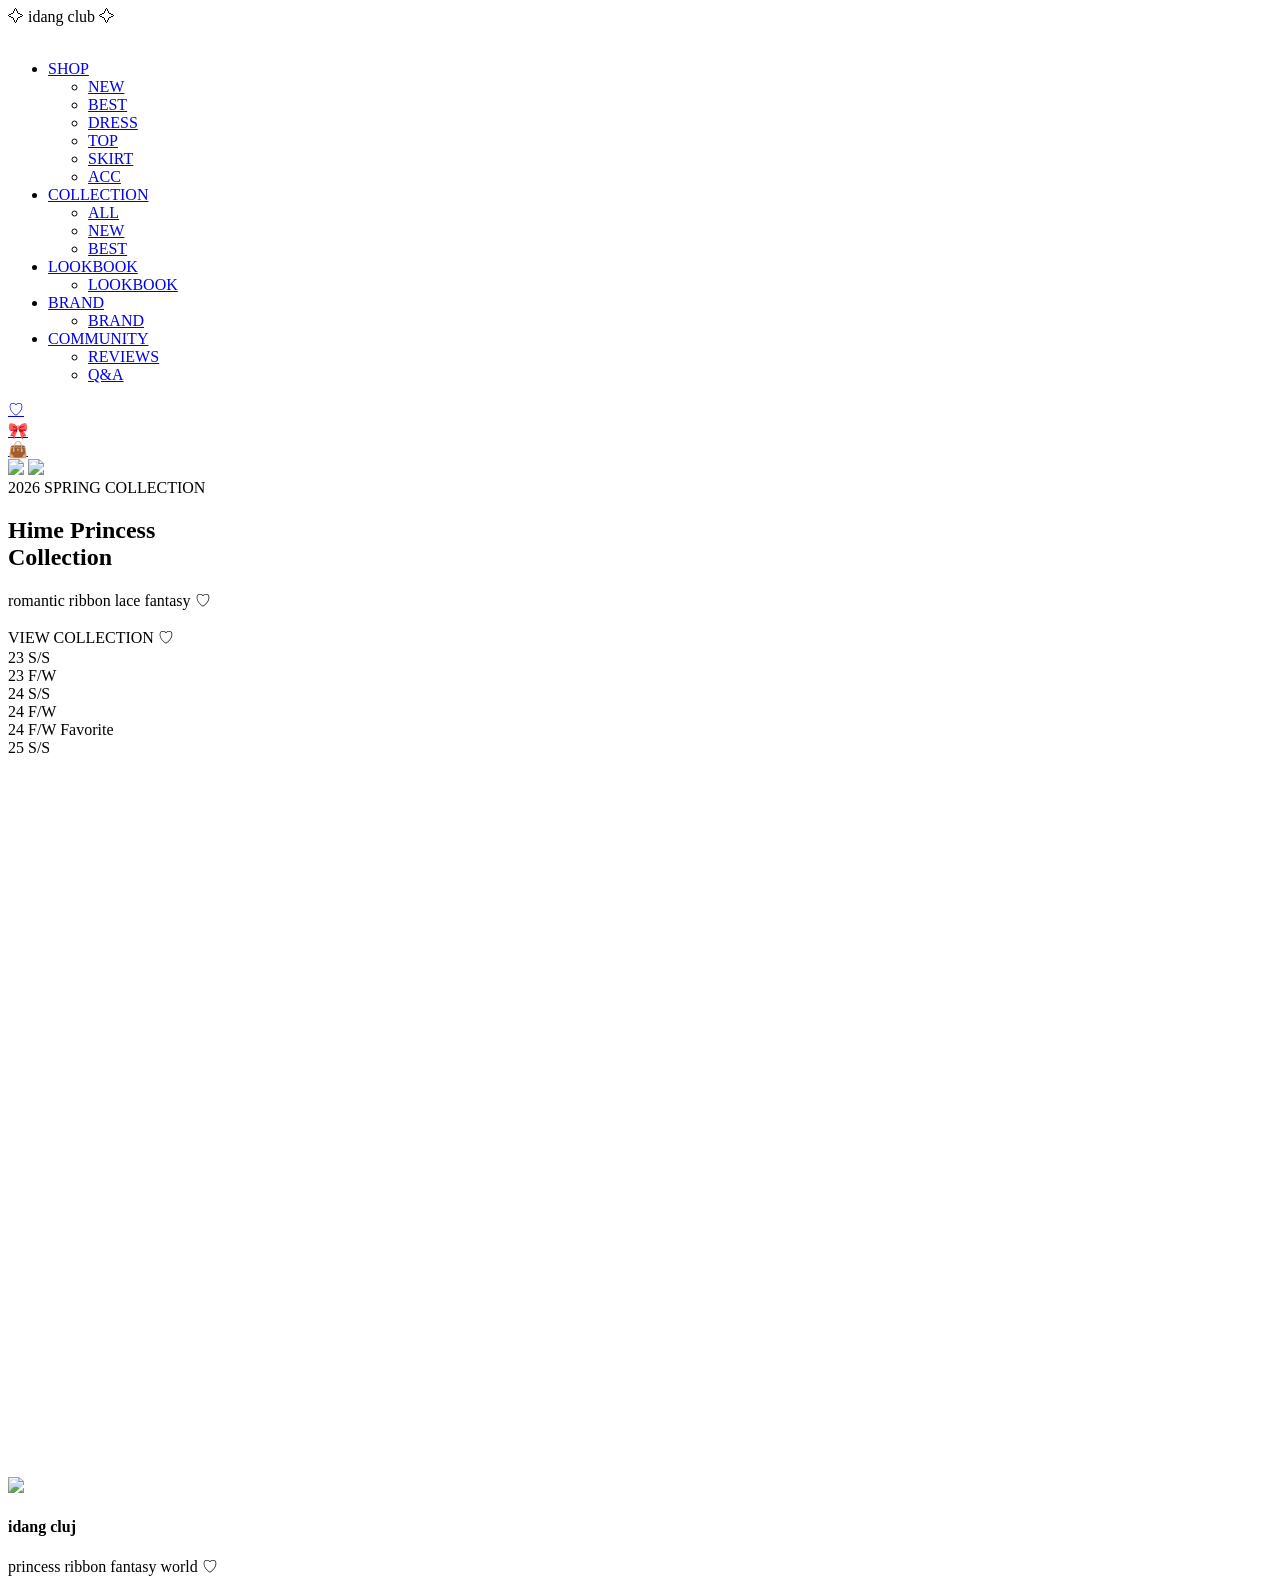
==== collection.html @ ace0e601 "Add files via upload" ====
<!DOCTYPE html>
<html lang="ko">
<head>

<meta charset="UTF-8">
<meta name="viewport" content="width=device-width, initial-scale=1.0">

<title>idang Collection</title>

<link rel="preconnect" href="https://fonts.googleapis.com">
<link rel="preconnect" href="https://fonts.gstatic.com" crossorigin>

<link href="https://fonts.googleapis.com/css2?family=Great+Vibes&family=Pretendard:wght@300;400;500;600;700&display=swap" rel="stylesheet">

<link rel="stylesheet" href="./css/collection.css">
<link rel="stylesheet" href="./css/reset.css">




</head>

<body>

<div id="wrap">

    <div class="top_banner">
        ✧ idang club ✧
    </div>

  
    <header>

        <div class="header_deco"></div>

        <div class="header_inner">

            <!-- logo -->

            <div class="logo">

               <a href="./index.html"><img src="./img/logo.png" alt=""></a>


            </div>

            <!-- nav -->

            <nav>

                <ul class="main_menu">

                    <li>
                        <a href="./sub.html">SHOP</a>
                        <ul class="sub_menu">
                            <li><a href="./sub.html">NEW</a></li>
                            <li><a href="./best.html">BEST</a></li>
                            <li><a href="./dress.html">DRESS</a></li>
                            <li><a href="./top.html">TOP</a></li>
                            <li><a href="./skirt.html">SKIRT</a></li>
                            <li><a href="./acc.html">ACC</a></li>
                        </ul>
                    </li>
                    <li>
                        <a href="./collection.html">COLLECTION</a>
                        <ul class="sub_menu">
                            <li><a href="./collection.html">ALL</a></li>
                            <li><a href="./collection.html">NEW</a></li>
                            <li><a href="./collection.html">BEST</a></li>
                        </ul>
                    </li>
                    <li>
                        <a href="./lookbook.html">LOOKBOOK</a>
                        <ul class="sub_menu">
                            <li><a href="./lookbook.html">LOOKBOOK</a></li>
                        </ul>
                    </li>
                    <li>
                        <a href="./brand.html">BRAND</a>
                        <ul class="sub_menu">
                            <li><a href="./brand.html">BRAND</a></li>
                        </ul>
                    </li>
                    <li>
                        <a href="./review.html">COMMUNITY</a>
                        <ul class="sub_menu">
                            <li><a href="./review.html">REVIEWS</a></li>
                            <li><a href="./qna.html">Q&A</a></li>
                        </ul>
                    </li>

                </ul>

            </nav>

            <!-- icon -->

            <div class="header_icon">

                <div><a href="./wishlist.html">♡</a></div>
                <div><a href="./cart.html">🎀</a></div>
                <div><a href="./mypage.html">👜</a></div>

            </div>

        </div>

    </header>


   
    <section class="visual">

        <img src="./img/ribbon.png" class="visual_ribbon left_ribbon">
        <img src="./img/ribbon.png" class="visual_ribbon right_ribbon">

        <div class="visual_inner">

            <span>
                2026 SPRING COLLECTION
            </span>

            <h2>
                Hime Princess<br>
                Collection
            </h2>

            <p>
                romantic ribbon lace fantasy ♡
            </p>

            <div class="visual_btn">
                VIEW COLLECTION ♡
            </div>

        </div>

    </section>

    <section class="back">




    <section class="tab_section">

        <div class="tab_wrap">

            <div class="tab active" data-key="SS23">
                23 S/S
            </div>

            <div class="tab" data-key="FW23">
                23 F/W
            </div>

            <div class="tab" data-key="SS24">
                24 S/S
            </div>

            <div class="tab" data-key="FW24">
                24 F/W
            </div>

            <div class="tab" data-key="FW24FAV">
                24 F/W Favorite
            </div>

            <div class="tab" data-key="SS25">
                25 S/S
            </div>

        </div>

    </section>

    <section class="collection">

        <div class="season active" data-season="SS23">

            <div class="eb-inset">
                <img src="./img/col1_1.png" alt="">
            </div>

            <div class="eb-full">
                <img src="./img/col1_2.png" alt="">
            </div>

            <div class="eb-gap lg"></div>

            <div class="eb-split r-30-70">

                <div class="eb-col h-md">
                    <img src="./img/col1_3.png" alt="">
                </div>

                <div class="eb-col h-xl offset-down">
                    <img src="./img/col1_4.png" alt="">
                </div>

            </div>

            <div class="eb-full eb-full-wide">
                <img src="./img/col1_5.png" alt="">
            </div>

            <div class="eb-gap md"></div>

            <div class="eb-split r-70-30">

                <div class="eb-col h-lg">
                    <img src="./img/col1_6.png" alt="">
                </div>

                <div class="eb-col h-md offset-down">
                    <img src="./img/col1_7.png" alt="">
                </div>

            </div>

        </div>

        <div class="season" data-season="FW23">

            <div class="eb-full eb-full-wide">
                <img src="./img/col2_1.png" alt="">
            </div>

            <div class="eb-gap sm"></div>

            <div class="eb-filmstrip">

                <div class="strip">

                    <img src="./img/col2_2.png" alt="">

                    <img src="./img/col2_3.png" alt="">

                    <img src="./img/col2_4.png" alt="">
                    <img src="./img/col2_5.png" alt="">

                </div>

                <div class="hero">
                    <img src="./img/col2_6.png" alt="">
                </div>

            </div>

            <div class="eb-full">
                <img src="./img/col2_7.png" alt="">
            </div>

            <div class="eb-split r-50-50">

                <div class="eb-col h-md">
                    <img src="./img/col2_8.png" alt="">
                </div>

                <div class="eb-col h-lg offset-down">
                    <img src="./img/col2_9.png" alt="">
                </div>

            </div>

        </div>

        <div class="season" data-season="SS24">

            <div class="eb-full">
                <img src="./img/col3_1.png" alt="">
            </div>

            <div class="eb-split r-40-60">

                <div class="eb-col eb-stack">

                    <img src="./img/col3_2.png" alt="">

                    <img src="./img/col3_3.png" alt="">

                </div>

                <div class="eb-col h-lg">
                    <img src="./img/col3_4.png" alt="">
                </div>

            </div>

            <div class="eb-gap lg"></div>

            <div class="eb-full eb-full-wide">
                <img src="./img/col3_5.png" alt="">
            </div>

            <div class="eb-split r-60-40">

                <div class="eb-col h-lg">
                    <img src="./img/col3_6.png" alt="">
                </div>

                <div class="eb-col eb-stack">

                    <img src="./img/col3_7.png" alt="">

                    <img src="./img/col3_8.png" alt="">

                </div>

            </div>

            <div class="eb-full">
                <img src="./img/col3_9.png" alt="">
            </div>

        </div>

        <div class="season" data-season="FW24">

            <div class="eb-full eb-full-wide">
                <img src="./img/col4_1.png" alt="">
            </div>

            <div class="eb-split r-33">

                <div class="eb-col h-md">
                    <img src="./img/col4_2.png" alt="">
                </div>

                <div class="eb-col h-md offset-down">
                    <img src="./img/c3.jpg" alt="">
                </div>

                <div class="eb-col h-md">
                    <img src="./img/c4.jpg" alt="">
                </div>

            </div>

            <div class="eb-gap md"></div>

            <div class="eb-split r-50-50">

                <div class="eb-col h-lg offset-down">
                    <img src="./img/c5.jpg" alt="">
                </div>

                <div class="eb-col h-lg">
                    <img src="./img/c6.jpg" alt="">
                </div>

            </div>

            <div class="eb-full">
                <img src="./img/c7.jpg" alt="">
            </div>

            <div class="eb-split r-70-30">

                <div class="eb-col h-md">
                    <img src="./img/c8.jpg" alt="">
                </div>

                <div class="eb-col h-md offset-down">
                    <img src="./img/c9.jpg" alt="">
                </div>

            </div>

        </div>

        <div class="season" data-season="FW24FAV">

            <div class="eb-inset narrow">
                <img src="./img/c1.jpg" alt="">
            </div>

            <div class="eb-gap xl"></div>

            <div class="eb-full eb-full-wide">
                <img src="./img/c2.jpg" alt="">
            </div>

            <div class="eb-gap xl"></div>

            <div class="eb-split r-50-50">

                <div class="eb-col h-lg">
                    <img src="./img/c3.jpg" alt="">
                </div>

                <div class="eb-col h-lg offset-down">
                    <img src="./img/c4.jpg" alt="">
                </div>

            </div>

            <div class="eb-gap lg"></div>

            <div class="eb-full">
                <img src="./img/c5.jpg" alt="">
            </div>

        </div>

        <div class="season" data-season="SS25">

            <div class="eb-split r-30-70">

                <div class="eb-col h-md">
                    <img src="./img/c1.jpg" alt="">
                </div>

                <div class="eb-col h-xl offset-down">
                    <img src="./img/c2.jpg" alt="">
                </div>

            </div>

            <div class="eb-full eb-full-wide">
                <img src="./img/c3.jpg" alt="">
            </div>

            <div class="eb-filmstrip">

                <div class="strip">

                    <img src="./img/c4.jpg" alt="">

                    <img src="./img/c5.jpg" alt="">

                    <img src="./img/c6.jpg" alt="">

                    <img src="./img/c7.jpg" alt="">

                </div>

                <div class="hero">
                    <img src="./img/c8.jpg" alt="">
                </div>

            </div>

            <div class="eb-gap md"></div>

            <div class="eb-inset">
                <img src="./img/c9.jpg" alt="">
            </div>

        </div>

    </section>

 

        </section>

    <footer>

        <img src="./img/1.png" class="footer_ribbon">

        <h4>
           idang cluj
        </h4>

        <p>
            princess ribbon fantasy world ♡
        </p>

    </footer>

</div>


<script src="./js/collection.js"></script>
</body>
</html>
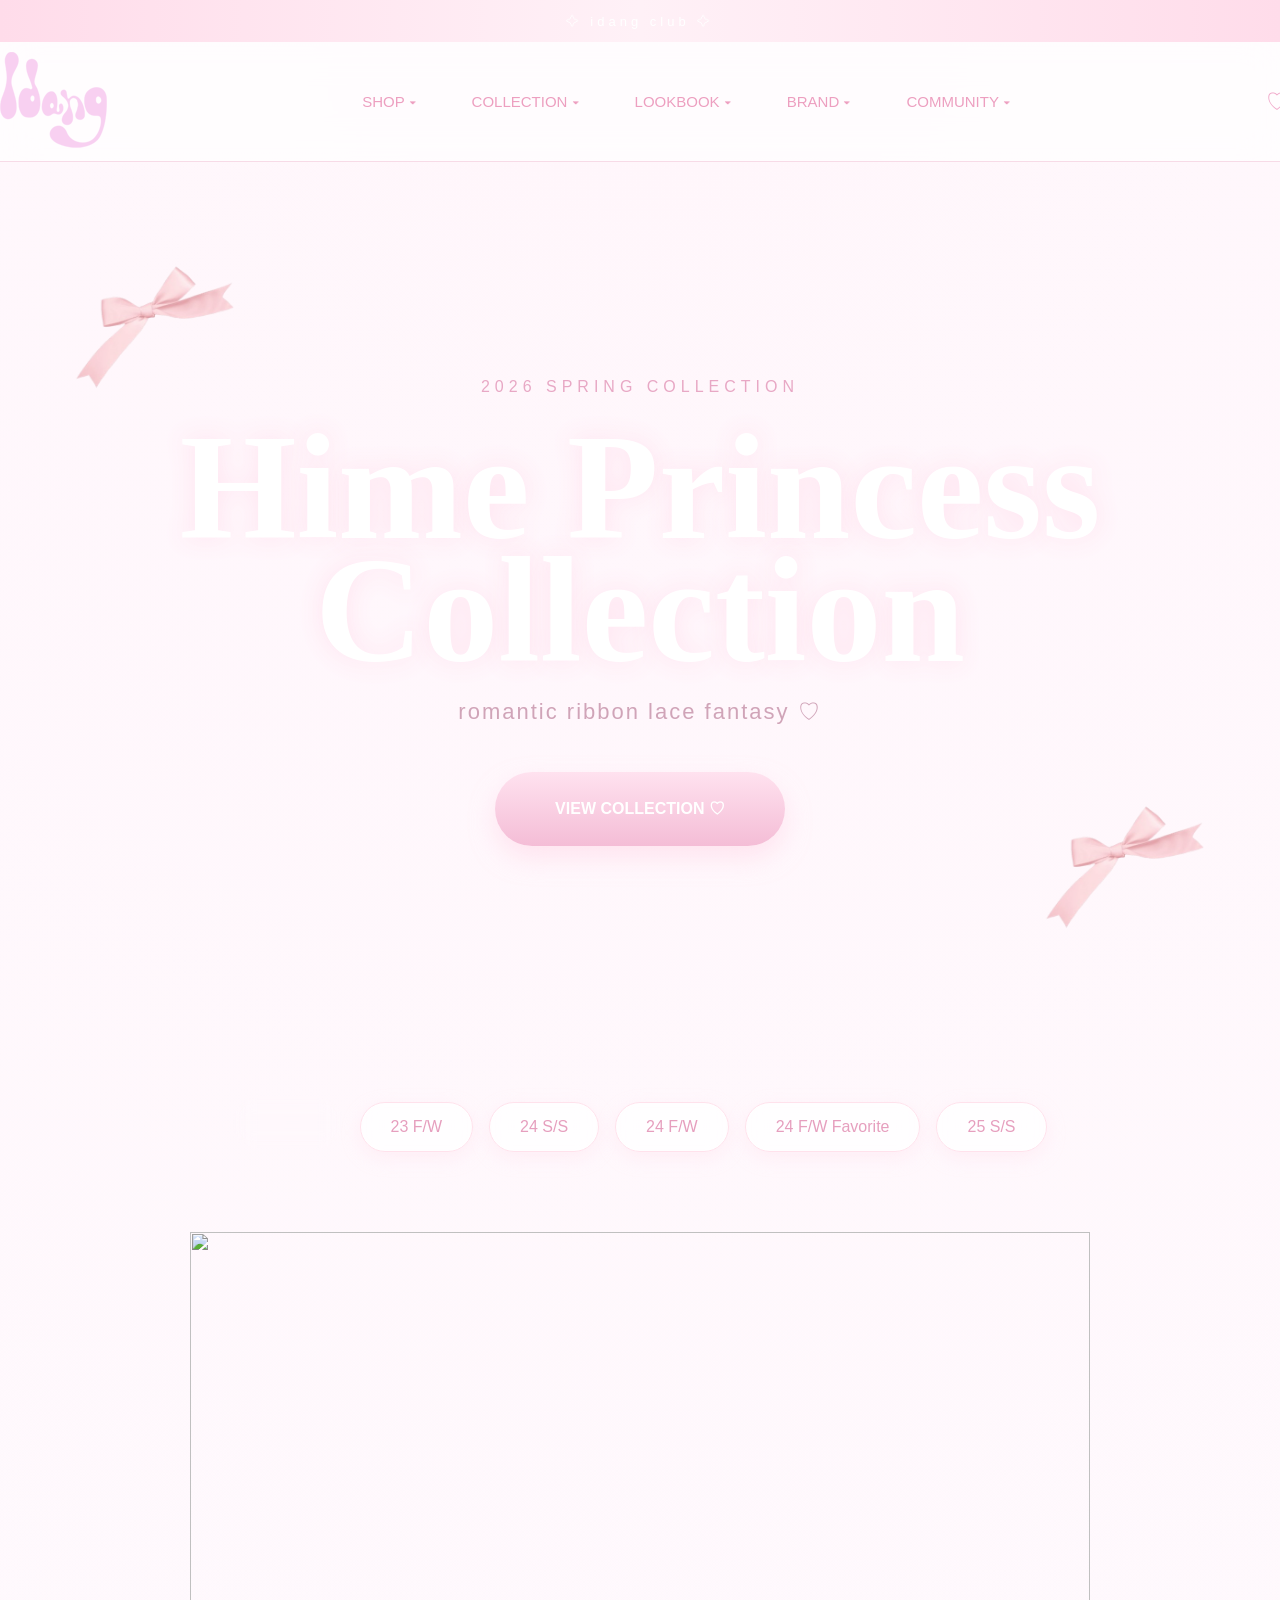
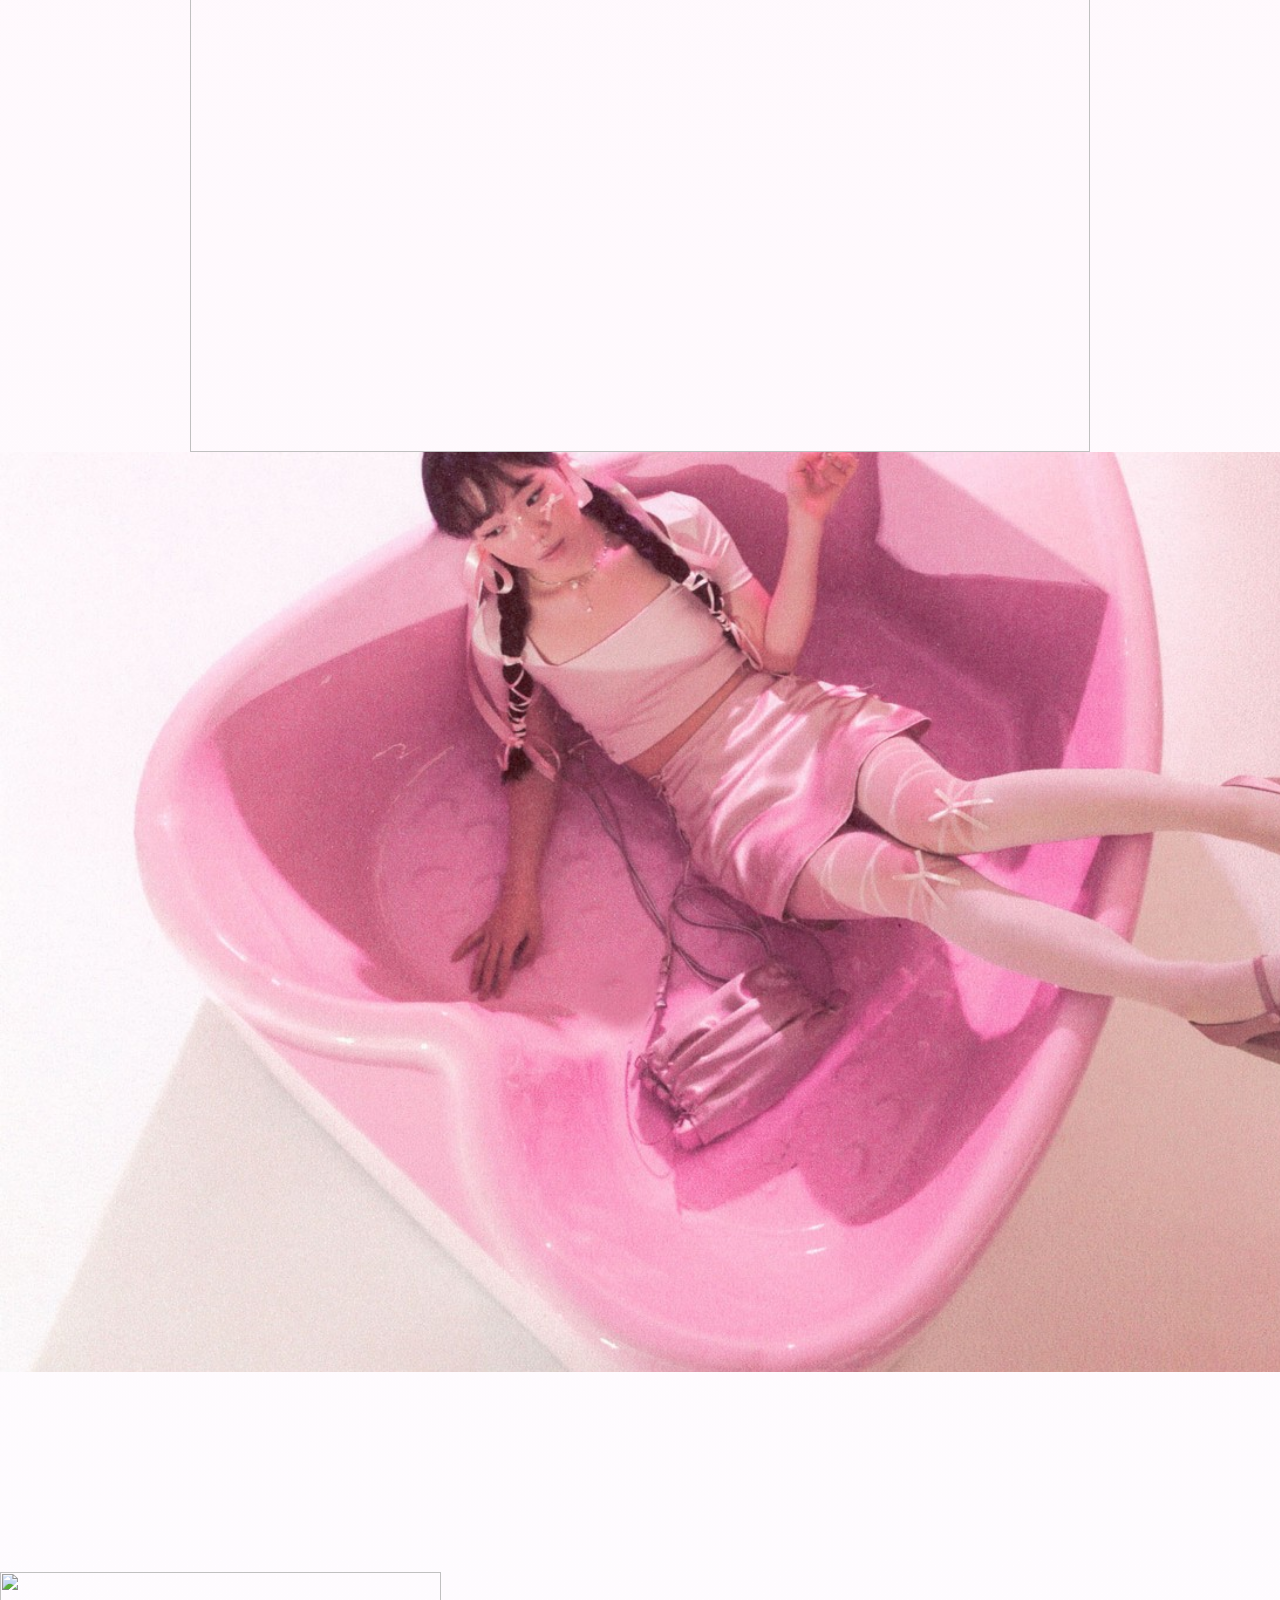
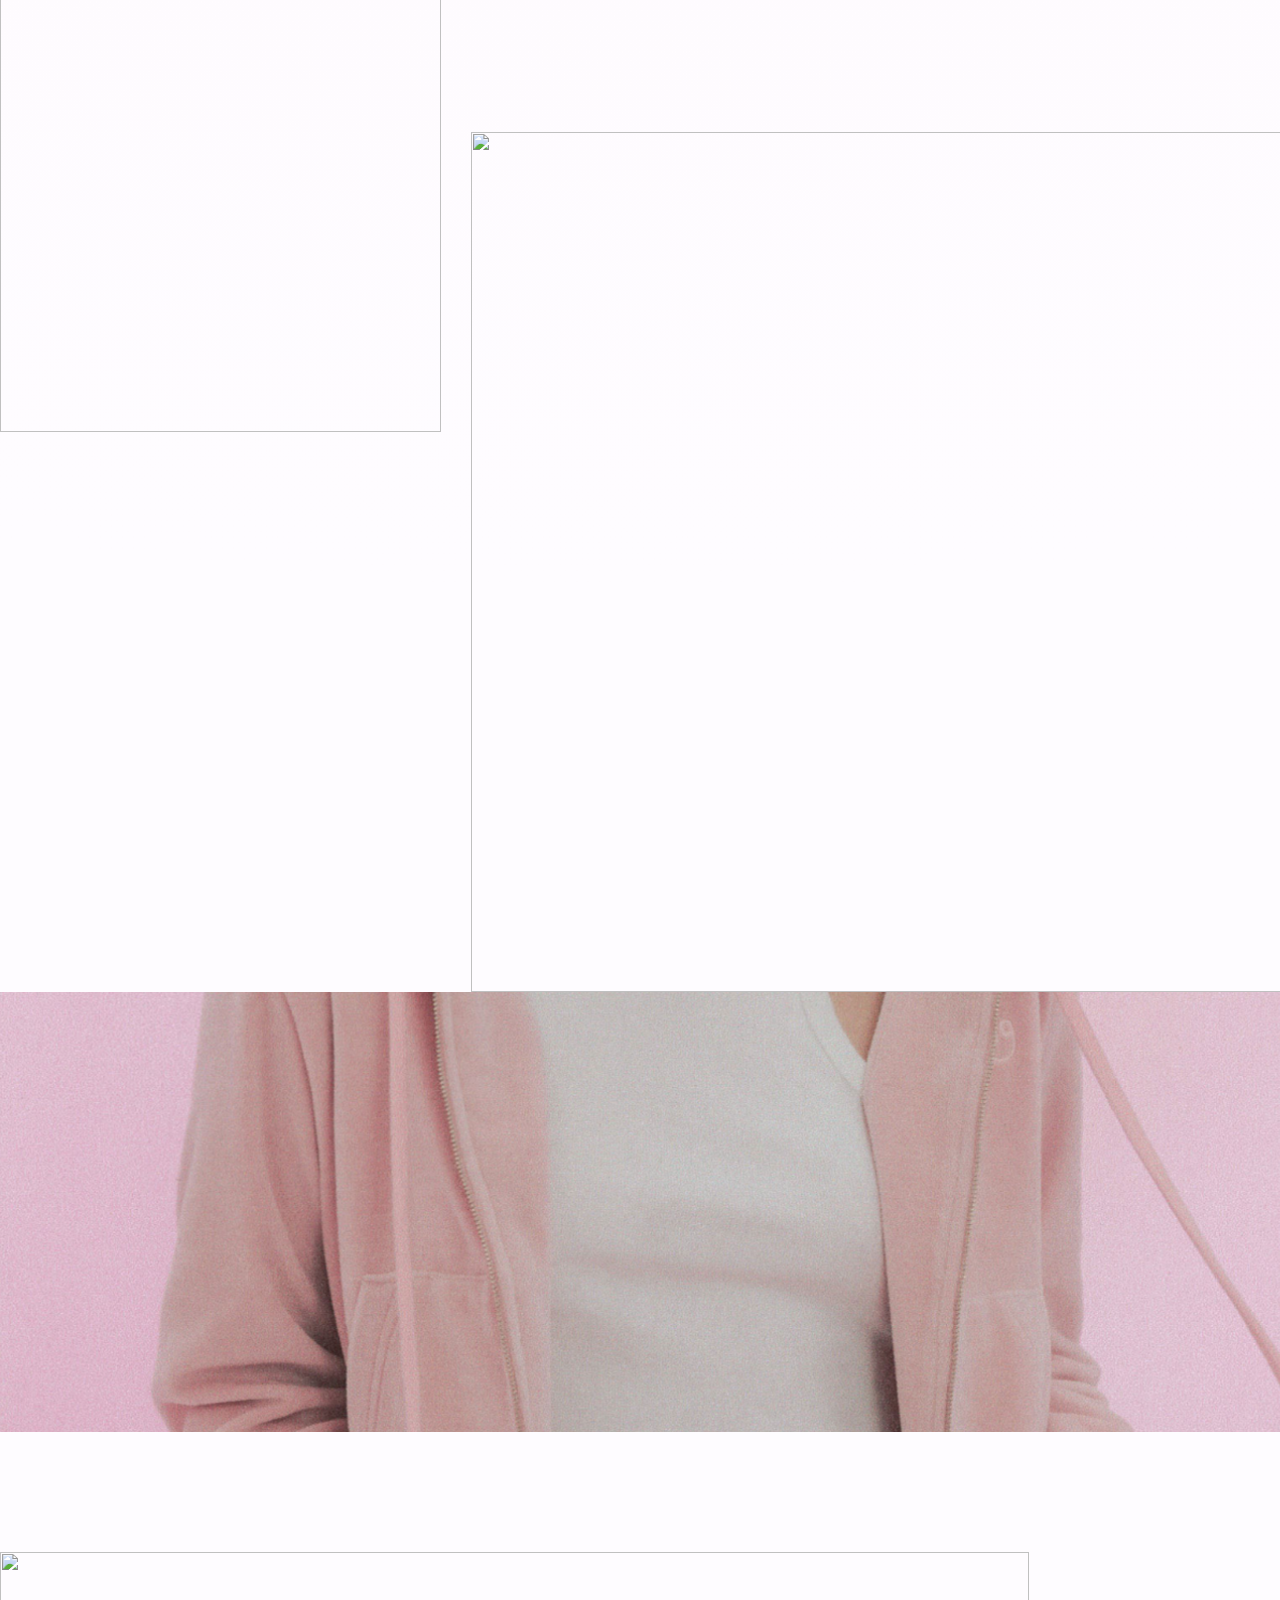
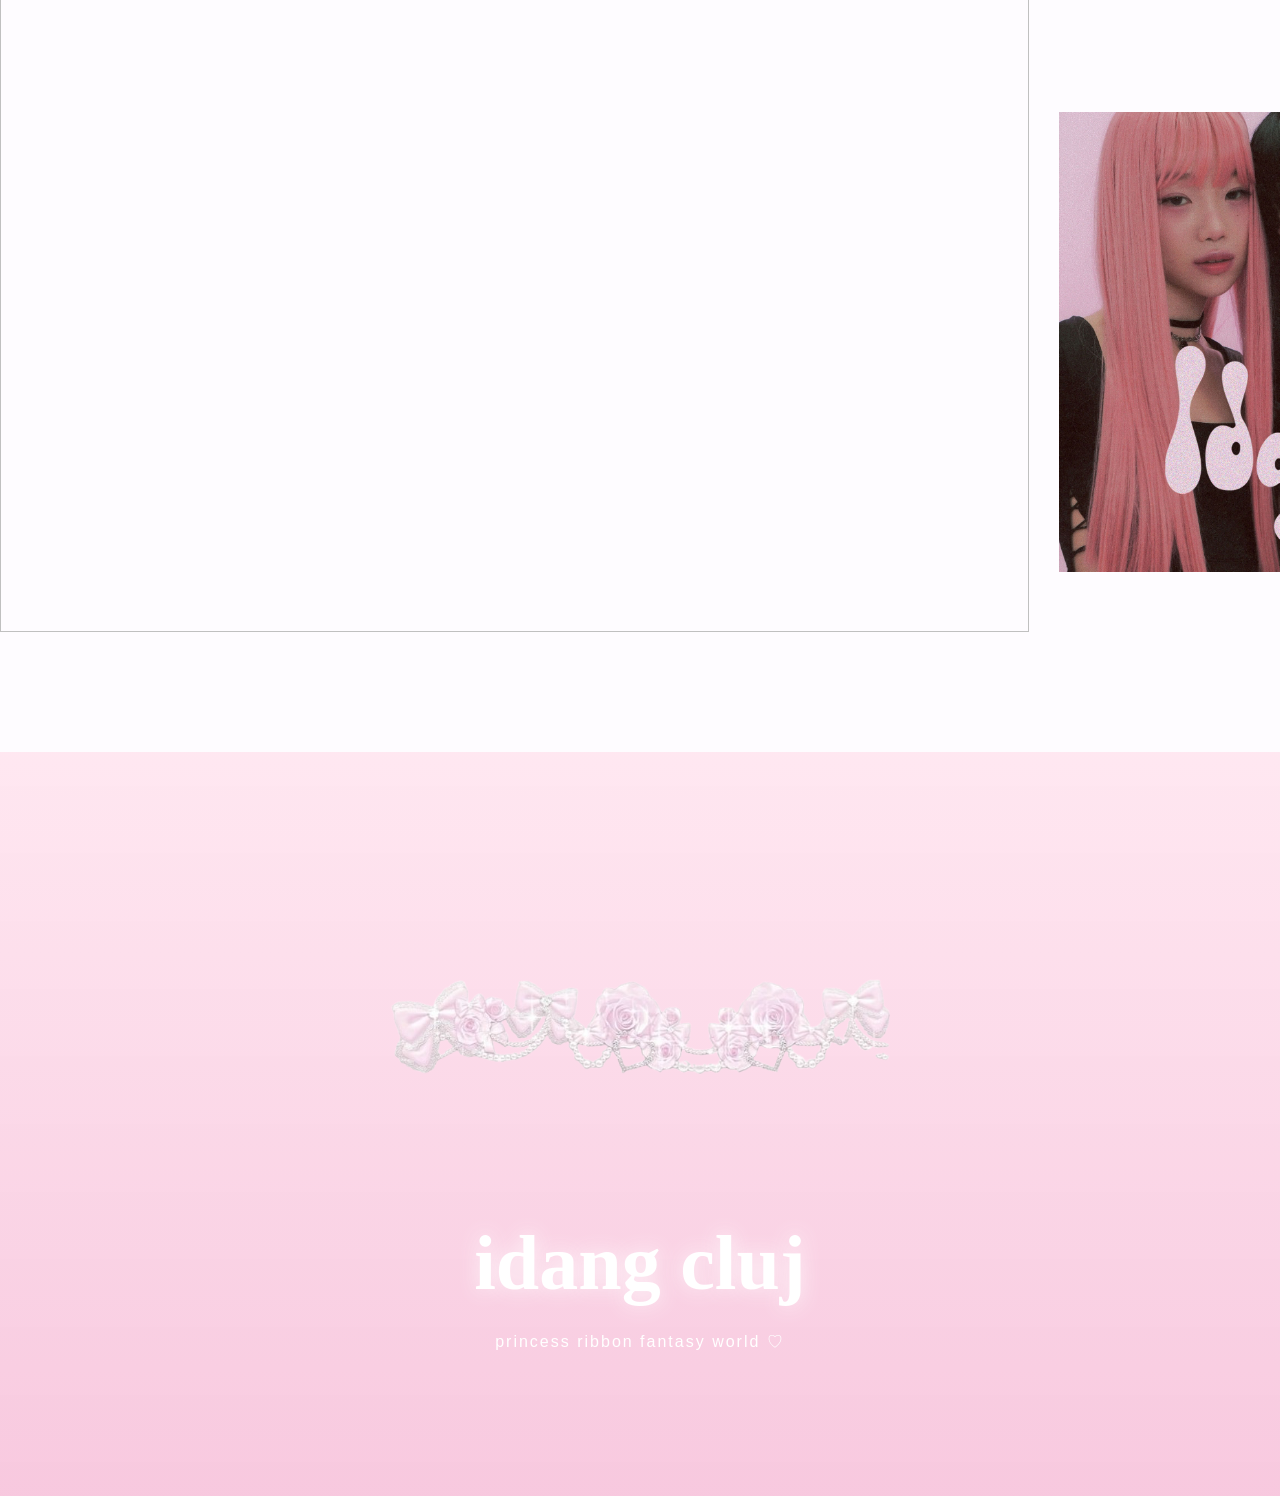
==== commit cf3aed48: "Add files via upload" ====
--- a/collection.html
+++ b/collection.html
@@ -30,28 +30,18 @@
 
   
     <header>
-
         <div class="header_deco"></div>
-
         <div class="header_inner">
 
-            <!-- logo -->
-
             <div class="logo">
-
-               <a href="./index.html"><img src="./img/logo.png" alt=""></a>
-
-
-            </div>
-
-            <!-- nav -->
-
-            <nav>
-
+               <a href="./index.html"><img src="./img/logo.png" alt="idang logo"></a>
+            </div>
+
+            <!-- GNB NAV -->
+            <nav id="gnb">
                 <ul class="main_menu">
-
-                    <li>
-                        <a href="./sub.html">SHOP</a>
+                    <li class="menu_item">
+                        <a href="javascript:void(0);" class="menu_link">SHOP <span class="arrow_icon">▾</span></a>
                         <ul class="sub_menu">
                             <li><a href="./sub.html">NEW</a></li>
                             <li><a href="./best.html">BEST</a></li>
@@ -61,50 +51,47 @@
                             <li><a href="./acc.html">ACC</a></li>
                         </ul>
                     </li>
-                    <li>
-                        <a href="./collection.html">COLLECTION</a>
+                    <li class="menu_item">
+                        <a href="javascript:void(0);" class="menu_link">COLLECTION <span class="arrow_icon">▾</span></a>
                         <ul class="sub_menu">
                             <li><a href="./collection.html">ALL</a></li>
                             <li><a href="./collection.html">NEW</a></li>
                             <li><a href="./collection.html">BEST</a></li>
                         </ul>
                     </li>
-                    <li>
-                        <a href="./lookbook.html">LOOKBOOK</a>
+                    <li class="menu_item">
+                        <a href="javascript:void(0);" class="menu_link">LOOKBOOK <span class="arrow_icon">▾</span></a>
                         <ul class="sub_menu">
                             <li><a href="./lookbook.html">LOOKBOOK</a></li>
                         </ul>
                     </li>
-                    <li>
-                        <a href="./brand.html">BRAND</a>
+                    <li class="menu_item">
+                        <a href="javascript:void(0);" class="menu_link">BRAND <span class="arrow_icon">▾</span></a>
                         <ul class="sub_menu">
                             <li><a href="./brand.html">BRAND</a></li>
                         </ul>
                     </li>
-                    <li>
-                        <a href="./review.html">COMMUNITY</a>
+                    <li class="menu_item">
+                        <a href="javascript:void(0);" class="menu_link">COMMUNITY <span class="arrow_icon">▾</span></a>
                         <ul class="sub_menu">
                             <li><a href="./review.html">REVIEWS</a></li>
                             <li><a href="./qna.html">Q&A</a></li>
                         </ul>
                     </li>
-
                 </ul>
-
             </nav>
 
-            <!-- icon -->
-
             <div class="header_icon">
-
                 <div><a href="./wishlist.html">♡</a></div>
                 <div><a href="./cart.html">🎀</a></div>
                 <div><a href="./mypage.html">👜</a></div>
-
-            </div>
-
-        </div>
-
+                <!-- 햄버거 버튼 -->
+                <button type="button" class="btn_menu" id="btnMenu" aria-label="메뉴 열기">
+                    <span></span><span></span><span></span>
+                </button>
+            </div>
+
+        </div>
     </header>
 
 
--- a/css/collection.css
+++ b/css/collection.css
@@ -0,0 +1,643 @@
+
+
+#wrap{
+    width:100%;
+}
+
+/* top */
+
+.top_banner{
+    width:100%;
+    height:42px;
+
+    background:
+    linear-gradient(to right,
+    #ffdcea,
+    #fff1f7,
+    #ffdcea);
+
+    display:flex;
+    justify-content:center;
+    align-items:center;
+
+    color:#fff;
+
+    letter-spacing:4px;
+
+    font-size:13px;
+}
+
+/* header */
+
+header{
+    width:100%;
+    height:120px;
+
+    background:rgba(255,255,255,.7);
+
+    backdrop-filter:blur(18px);
+
+    border-bottom:1px solid #f7dbe7;
+
+    position:sticky;
+    top:0;
+
+    z-index:999;
+}
+
+.header_inner{
+    width:1400px;
+    height:100%;
+
+    margin:0 auto;
+
+    display:flex;
+    justify-content:space-between;
+    align-items:center;
+}
+
+/* logo */
+
+.logo h1{
+    font-size:62px;
+
+    font-family:'Great Vibes', cursive;
+
+    color:#f1a7c9;
+
+    text-shadow:
+    0 0 18px rgba(255,255,255,.9);
+}
+
+.logo span{
+    display:block;
+
+    margin-top:8px;
+
+    font-size:11px;
+
+    letter-spacing:5px;
+
+    color:#cda6ba;
+}
+
+/* nav */
+
+.main_menu{
+    display:flex;
+    gap:55px;
+}
+
+.main_menu > li{
+    position:relative;
+
+    color:#ed9fc0;
+
+    font-size:15px;
+
+    transition:.3s;
+}
+
+.main_menu > li:hover{
+    transform:translateY(-3px);
+}
+
+.main_menu > li > a{
+    display:block;
+
+    padding:12px 0;
+}
+
+/* submenu */
+
+.sub_menu{
+    width:180px;
+
+    padding:18px 0;
+
+    border-radius:24px;
+
+    background:rgba(255,255,255,.95);
+
+    position:absolute;
+
+    top:55px;
+    left:50%;
+
+    transform:translateX(-50%);
+
+    opacity:0;
+    visibility:hidden;
+
+    transition:.35s;
+
+    box-shadow:
+    0 10px 25px rgba(255,214,230,.45);
+
+    border:1px solid #ffe1ec;
+}
+
+.main_menu li:hover .sub_menu{
+    opacity:1;
+    visibility:visible;
+}
+
+.sub_menu li{
+    text-align:center;
+
+    padding:12px 0;
+
+    color:#d89ab6;
+
+    transition:.3s;
+}
+
+.sub_menu li:hover{
+    background:#fff4f8;
+
+    color:#ef8fb7;
+}
+
+/* icon */
+
+.header_icon{
+    display:flex;
+    gap:18px;
+
+    font-size:22px;
+
+    color:#f1a9ca;
+}
+
+/* visual */
+
+
+.visual{
+    width:100%;
+    height:900px;
+
+    position:relative;
+
+    overflow:hidden;
+}
+
+.visual_inner{
+    width:100%;
+    height:100%;
+
+    display:flex;
+    flex-direction:column;
+    justify-content:center;
+    align-items:center;
+
+    text-align:center;
+}
+
+.visual_inner span{
+    letter-spacing:5px;
+
+    color:#e8a8c5;
+}
+
+.visual_inner h2{
+    margin-top:30px;
+
+    font-size:150px;
+
+    line-height:.82;
+
+    font-family:'Great Vibes', cursive;
+
+    color:#fff;
+
+    text-shadow:
+    0 0 25px rgba(255,225,238,.95);
+}
+
+.visual_inner p{
+    margin-top:25px;
+
+    color:#d0a4b8;
+
+    font-size:22px;
+
+    letter-spacing:2px;
+}
+
+.visual_btn{
+    width:290px;
+    height:74px;
+
+    border-radius:999px;
+
+    margin-top:45px;
+
+    background:
+    linear-gradient(to bottom,
+    #ffe2ef,
+    #f4bdd6);
+
+    display:flex;
+    justify-content:center;
+    align-items:center;
+
+    color:#fff;
+
+    font-weight:600;
+
+    box-shadow:
+    0 12px 25px rgba(255,214,230,.55);
+
+    transition:.35s;
+}
+
+.visual_btn:hover{
+    transform:translateY(-6px);
+}
+
+/* ribbon */
+
+.visual_ribbon{
+    position:absolute;
+
+    width:230px;
+
+    opacity:.92;
+}
+
+.left_ribbon{
+    top:50px;
+    left:40px;
+}
+
+.right_ribbon{
+    right:40px;
+    bottom:80px;
+}
+
+
+.back{
+    background: url('../img/back.png') no-repeat center center fixed;
+}
+
+/* tab */
+
+.tab_section{
+    width:100%;
+
+    padding:40px 0 80px;
+    
+}
+
+.tab_wrap{
+    width:1200px;
+
+    margin:0 auto;
+
+    display:flex;
+    flex-wrap:wrap;
+    justify-content:center;
+    gap:16px;
+}
+
+.tab{
+    padding:15px 30px;
+
+    border-radius:999px;
+
+    background:rgba(255,255,255,.78);
+
+    border:1px solid #ffe2ec;
+
+    color:#e69fbe;
+
+    backdrop-filter:blur(10px);
+
+    transition:.3s;
+
+    box-shadow:
+    0 6px 18px rgba(255,220,235,.35);
+}
+
+.tab:hover,
+.tab.active{
+    background:
+    linear-gradient(to bottom,
+    #ffe8f1,
+    #ffd7e7);
+
+    color:#fff;
+
+    transform:translateY(-4px);
+}
+
+/* collection */
+/* collection */
+
+.collection{
+    width:100%;
+
+    padding-bottom:120px;
+}
+
+/* 시즌 탭 하나만 보여주고 나머지는 숨김 */
+
+.season{
+    display:none;
+}
+
+.season.active{
+    display:block;
+
+    animation:fadeIn .5s ease;
+}
+
+/* ===== 에디토리얼 블록 시스템 ===== */
+/* 카드/그림자/둥근모서리 없이 이미지가 화면에 꽉 차게 붙는 매거진 스크롤형 레이아웃 */
+
+.eb-full,
+.eb-split,
+.eb-filmstrip{
+    width:1500px;
+
+    margin:0 auto;
+}
+
+.eb-full img{
+    display:block;
+
+    width:100%;
+    height:920px;
+
+    object-fit:cover;
+}
+
+.eb-full.eb-full-wide img{
+    height:440px;
+}
+
+/* 화면 안쪽으로 살짝 여백을 두고 떠 있는 인셋 이미지 (풀블리드와 대비되는 리듬) */
+
+.eb-inset{
+    width:900px;
+
+    margin:0 auto;
+}
+
+.eb-inset img{
+    display:block;
+
+    width:100%;
+    height:820px;
+
+    object-fit:cover;
+}
+
+.eb-inset.narrow{
+    width:640px;
+}
+
+/* 여백만 있는 구간 (리듬을 위한 공백) */
+
+.eb-gap{
+    width:100%;
+
+    height:120px;
+}
+
+.eb-gap.sm{ height:60px; }
+.eb-gap.md{ height:120px; }
+.eb-gap.lg{ height:200px; }
+.eb-gap.xl{ height:280px; }
+
+/* 불균등 2~3단 분할, 위쪽이 아닌 아래로 어긋나는 계단식(offset) 구조 */
+
+.eb-split{
+    display:flex;
+
+    align-items:flex-start;
+
+    gap:30px;
+}
+
+.eb-split img{
+    display:block;
+
+    width:100%;
+
+    object-fit:cover;
+}
+
+.eb-col{
+    overflow:hidden;
+}
+
+.eb-col.offset-down{
+    margin-top:160px;
+}
+
+.eb-col.h-md img{ height:460px; }
+.eb-col.h-lg img{ height:680px; }
+.eb-col.h-xl img{ height:860px; }
+
+.eb-split.r-30-70 .eb-col:nth-child(1){ width:30%; }
+.eb-split.r-30-70 .eb-col:nth-child(2){ width:70%; }
+
+.eb-split.r-70-30 .eb-col:nth-child(1){ width:70%; }
+.eb-split.r-70-30 .eb-col:nth-child(2){ width:30%; }
+
+.eb-split.r-50-50 .eb-col{ width:50%; }
+
+.eb-split.r-40-60 .eb-col:nth-child(1){ width:40%; }
+.eb-split.r-40-60 .eb-col:nth-child(2){ width:60%; }
+
+.eb-split.r-60-40 .eb-col:nth-child(1){ width:60%; }
+.eb-split.r-60-40 .eb-col:nth-child(2){ width:40%; }
+
+.eb-split.r-33 .eb-col{ width:33.333%; }
+
+/* 세로로 쌓인 2장 + 옆에 큰 히어로 이미지 */
+
+.eb-col.eb-stack{
+    display:flex;
+    flex-direction:column;
+
+    gap:30px;
+}
+
+.eb-col.eb-stack img{
+    height:330px;
+}
+
+/* 좁은 필름스트립(작은 썸네일 여러 장) + 큰 세로 히어로 이미지 */
+
+.eb-filmstrip{
+    display:flex;
+
+    align-items:flex-start;
+
+    gap:30px;
+}
+
+.eb-filmstrip .strip{
+    width:20%;
+
+    display:flex;
+    flex-direction:column;
+
+    gap:30px;
+}
+
+.eb-filmstrip .strip img{
+    display:block;
+
+    width:100%;
+    height:230px;
+
+    object-fit:cover;
+}
+
+.eb-filmstrip .hero{
+    width:80%;
+}
+
+.eb-filmstrip .hero img{
+    display:block;
+
+    width:100%;
+    height:960px;
+
+    object-fit:cover;
+}
+
+
+
+
+/* mood */
+
+.mood_section{
+    width:100%;
+
+    padding-bottom:180px;
+}
+
+.mood_inner{
+    width:1500px;
+
+    margin:0 auto;
+
+    padding:100px;
+
+    border-radius:60px;
+
+    background:rgba(255,255,255,.7);
+
+    backdrop-filter:blur(15px);
+
+    display:flex;
+    justify-content:space-between;
+    align-items:center;
+
+    box-shadow:
+    0 10px 35px rgba(255,220,235,.4);
+}
+
+.mood_text span{
+    color:#e0a4bf;
+
+    letter-spacing:4px;
+}
+
+.mood_text h3{
+    margin-top:25px;
+
+    font-size:110px;
+
+    line-height:.85;
+
+    font-family:'Great Vibes', cursive;
+
+    color:#f0b2cf;
+}
+
+.mood_text p{
+    margin-top:30px;
+
+    line-height:2;
+
+    color:#b990a5;
+}
+
+.mood_img{
+    width:520px;
+    height:650px;
+
+    border-radius:40px;
+
+    overflow:hidden;
+
+    box-shadow:
+    0 10px 25px rgba(255,220,235,.5);
+}
+
+.mood_img img{
+    width:100%;
+    height:100%;
+
+    object-fit:cover;
+}
+
+/* footer */
+
+footer{
+    width:100%;
+
+    padding:140px 0;
+
+    background:
+    linear-gradient(to bottom,
+    rgba(255,228,239,.88),
+    rgba(247,196,220,.92));
+
+    text-align:center;
+
+    backdrop-filter:blur(10px);
+}
+
+.footer_ribbon{
+    width:500px;
+
+    margin:0 auto 40px;
+}
+
+footer h4{
+    font-size:78px;
+
+    color:#fff;
+
+    font-family:'Great Vibes', cursive;
+
+    text-shadow:
+    0 0 20px rgba(255,255,255,.8);
+}
+
+footer p{
+    margin-top:20px;
+
+    color:#fff;
+
+    line-height:1.8;
+
+    letter-spacing:2px;
+}
+
+@keyframes fadeIn {
+    from {
+        opacity: 0;
+        transform: translateY(18px);
+    }
+    to {
+        opacity: 1;
+        transform: translateY(0);
+    }
+}
